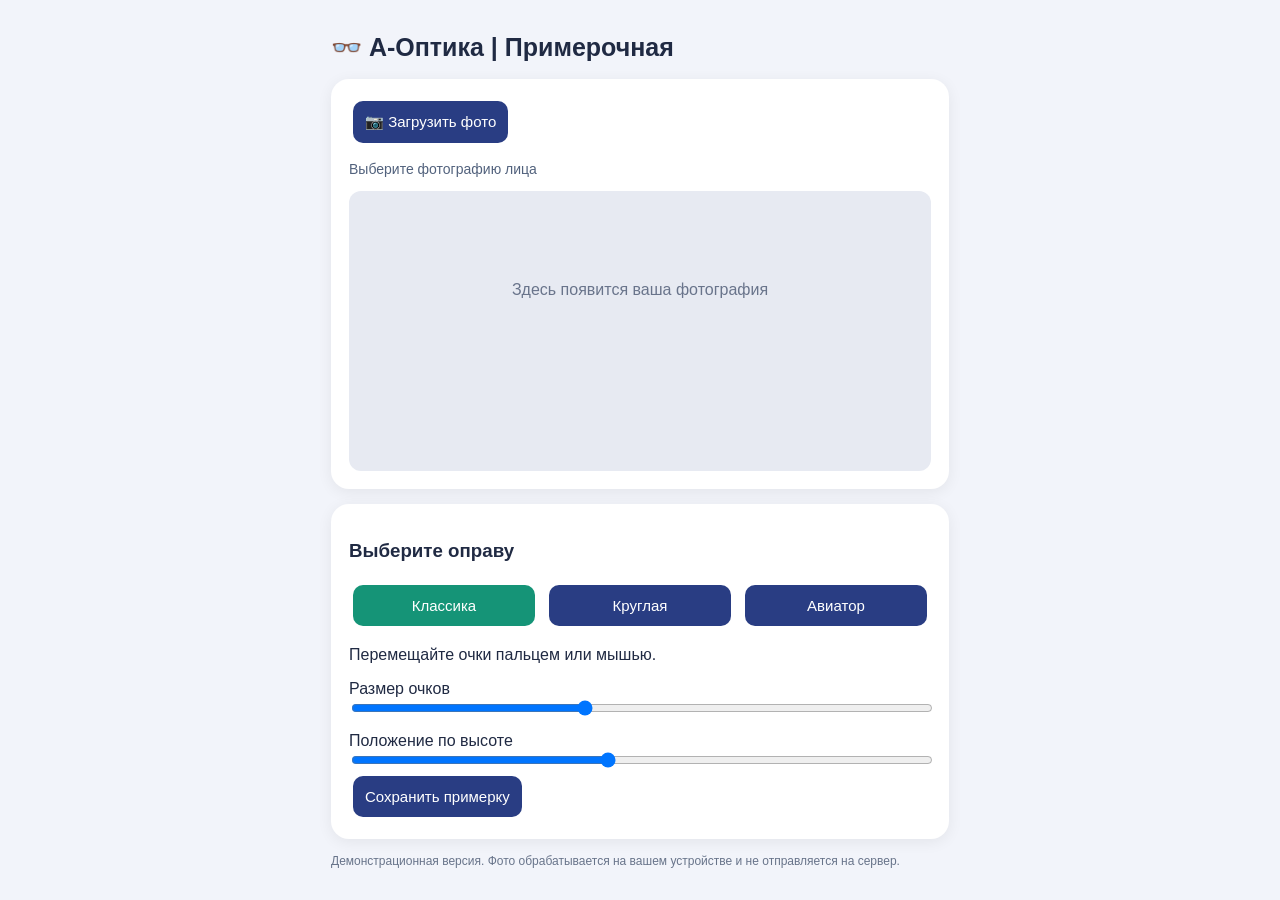
==== index.html @ fd748d64 "Refactor index.html for improved structure and style" ====
<!doctype html>
<html lang="ru">
<head>
<meta charset="UTF-8">
<meta name="viewport" content="width=device-width,initial-scale=1">
<title>А-Оптика — примерочная</title>
<style>
*{box-sizing:border-box}
body{margin:0;background:#f2f4fa;color:#202a43;font-family:Arial,sans-serif}
main{max-width:650px;margin:auto;padding:16px}
h1{font-size:25px}
.panel{background:white;border-radius:18px;padding:18px;margin:15px 0;box-shadow:0 3px 15px #0001}
button,.upload{display:inline-block;background:#293d83;color:white;border:0;border-radius:10px;padding:12px;margin:4px;cursor:pointer;font-size:15px}
input[type=file]{display:none}
#stage{position:relative;background:#e7eaf2;min-height:280px;border-radius:12px;overflow:hidden;touch-action:none}
#photo{display:none;width:100%;height:auto}
#glasses{position:absolute;left:50%;top:43%;width:48%;transform:translate(-50%,-50%);display:none;touch-action:none;cursor:move}
#glasses svg{width:100%;display:block}
#hint{padding:90px 15px;text-align:center;color:#69748b}
.frames{display:flex;flex-wrap:wrap;gap:6px}
.frames button{flex:1;min-width:90px}
.active{background:#159477}
.controls{display:grid;gap:12px}
input[type=range]{width:100%}
#status{color:#52627d;font-size:14px}
</style>
</head>
<body>
<main>
<h1>👓 А-Оптика | Примерочная</h1>
<div class="panel">
<label class="upload" for="upload">📷 Загрузить фото</label>
<input id="upload" type="file" accept="image/*">
<p id="status">Выберите фотографию лица</p>
<div id="stage">
<div id="hint">Здесь появится ваша фотография</div>
<img id="photo" alt="Ваше фото">
<div id="glasses"></div>
</div>
</div>
<div class="panel">
<h3>Выберите оправу</h3>
<div class="frames">
<button data-frame="0" class="active">Классика</button>
<button data-frame="1">Круглая</button>
<button data-frame="2">Авиатор</button>
</div>
<p>Перемещайте очки пальцем или мышью.</p>
<div class="controls">
<label>Размер очков
<input id="size" type="range" min="20" max="90" value="48">
</label>
<label>Положение по высоте
<input id="height" type="range" min="10" max="85" value="43">
</label>
</div>
<button id="save">Сохранить примерку</button>
</div>
<p style="font-size:12px;color:#68748a">
Демонстрационная версия. Фото обрабатывается на вашем устройстве и не отправляется на сервер.
</p>
</main>
<script>
const photo=document.getElementById('photo');
const glasses=document.getElementById('glasses');
const stage=document.getElementById('stage');
const status=document.getElementById('status');
const hint=document.getElementById('hint');
let current=0;
let imageURL=null;
let posX=50,posY=43;
const shapes=[
'<rect x="18" y="23" width="83" height="53" rx="13"/><rect x="139" y="23" width="83" height="53" rx="13"/>',
'<ellipse cx="60" cy="50" rx="42" ry="35"/><ellipse cx="180" cy="50" rx="42" ry="35"/>',
'<path d="M18 28 Q60 10 102 28 L95 65 Q60 108 25 65Z"/><path d="M138 28 Q180 10 222 28 L215 65 Q180 108 145 65Z"/>'
];
function svg(){
return '<svg viewBox="0 0 240 110" xmlns="http://www.w3.org/2000/svg"><g fill="none" stroke="#292b37" stroke-width="7" stroke-linejoin="round">'+shapes[current]+'<path d="M101 37 Q120 23 139 37 M18 35 L0 25 M222 35 L240 25"/></g></svg>';
}
function update(){
glasses.innerHTML=svg();
glasses.style.width=document.getElementById('size').value+'%';
glasses.style.left=posX+'%';
glasses.style.top=posY+'%';
}
document.getElementById('upload').addEventListener('change',e=>{
const file=e.target.files[0];
if(!file)return;
if(!file.type.startsWith('image/')){
status.textContent='Выберите файл изображения';
return;
}
const reader=new FileReader();
status.textContent='Загрузка фотографии...';
reader.onload=()=>{
const test=new Image();
test.onload=()=>{
if(imageURL)URL.revokeObjectURL(imageURL);
imageURL=URL.createObjectURL(file);
photo.onload=()=>{
photo.style.display='block';
hint.style.display='none';
glasses.style.display='block';
status.textContent='Фото загружено. Выберите оправу.';
update();
};
photo.onerror=()=>status.textContent='Не удалось показать фото';
photo.src=imageURL;
};
test.onerror=()=>status.textContent='Формат фото не поддерживается. Попробуйте JPG.';
test.src=reader.result;
};
reader.onerror=()=>status.textContent='Ошибка чтения файла';
reader.readAsDataURL(file);
});
document.querySelectorAll('[data-frame]').forEach(b=>{
b.onclick=()=>{
current=Number(b.dataset.frame);
document.querySelectorAll('[data-frame]').forEach(x=>x.classList.remove('active'));
b.classList.add('active');
update();
};
});
document.getElementById('size').oninput=update;
document.getElementById('height').oninput=e=>{
posY=Number(e.target.value);
update();
};
let dragging=false;
glasses.addEventListener('pointerdown',e=>{
dragging=true;
glasses.setPointerCapture(e.pointerId);
e.preventDefault();
});
glasses.addEventListener('pointermove',e=>{
if(!dragging)return;
const r=stage.getBoundingClientRect();
posX=Math.max(0,Math.min(100,(e.clientX-r.left)/r.width*100));
posY=Math.max(0,Math.min(100,(e.clientY-r.top)/r.height*100));
document.getElementById('height').value=posY;
update();
});
glasses.addEventListener('pointerup',()=>dragging=false);
glasses.addEventListener('pointercancel',()=>dragging=false);
document.getElementById('save').onclick=async()=>{
if(!photo.complete||!photo.naturalWidth){
alert('Сначала загрузите фото');return;
}
const canvas=document.createElement('canvas');
canvas.width=photo.naturalWidth;
canvas.height=photo.naturalHeight;
const ctx=canvas.getContext('2d');
ctx.drawImage(photo,0,0,canvas.width,canvas.height);
const s=new Image();
s.onload=()=>{
const r=stage.getBoundingClientRect();
const gr=glasses.getBoundingClientRect();
const kx=canvas.width/r.width,ky=canvas.height/r.height;
ctx.drawImage(s,(gr.left-r.left)*kx,(gr.top-r.top)*ky,gr.width*kx,gr.height*ky);
const a=document.createElement('a');
a.download='a-optika-primerka.png';
a.href=canvas.toDataURL('image/png');
a.click();
};
s.src='data:image/svg+xml;charset=utf-8,'+encodeURIComponent(svg());
};
update();
window.Telegram?.WebApp?.ready?.();
</script>
</body>
</html>
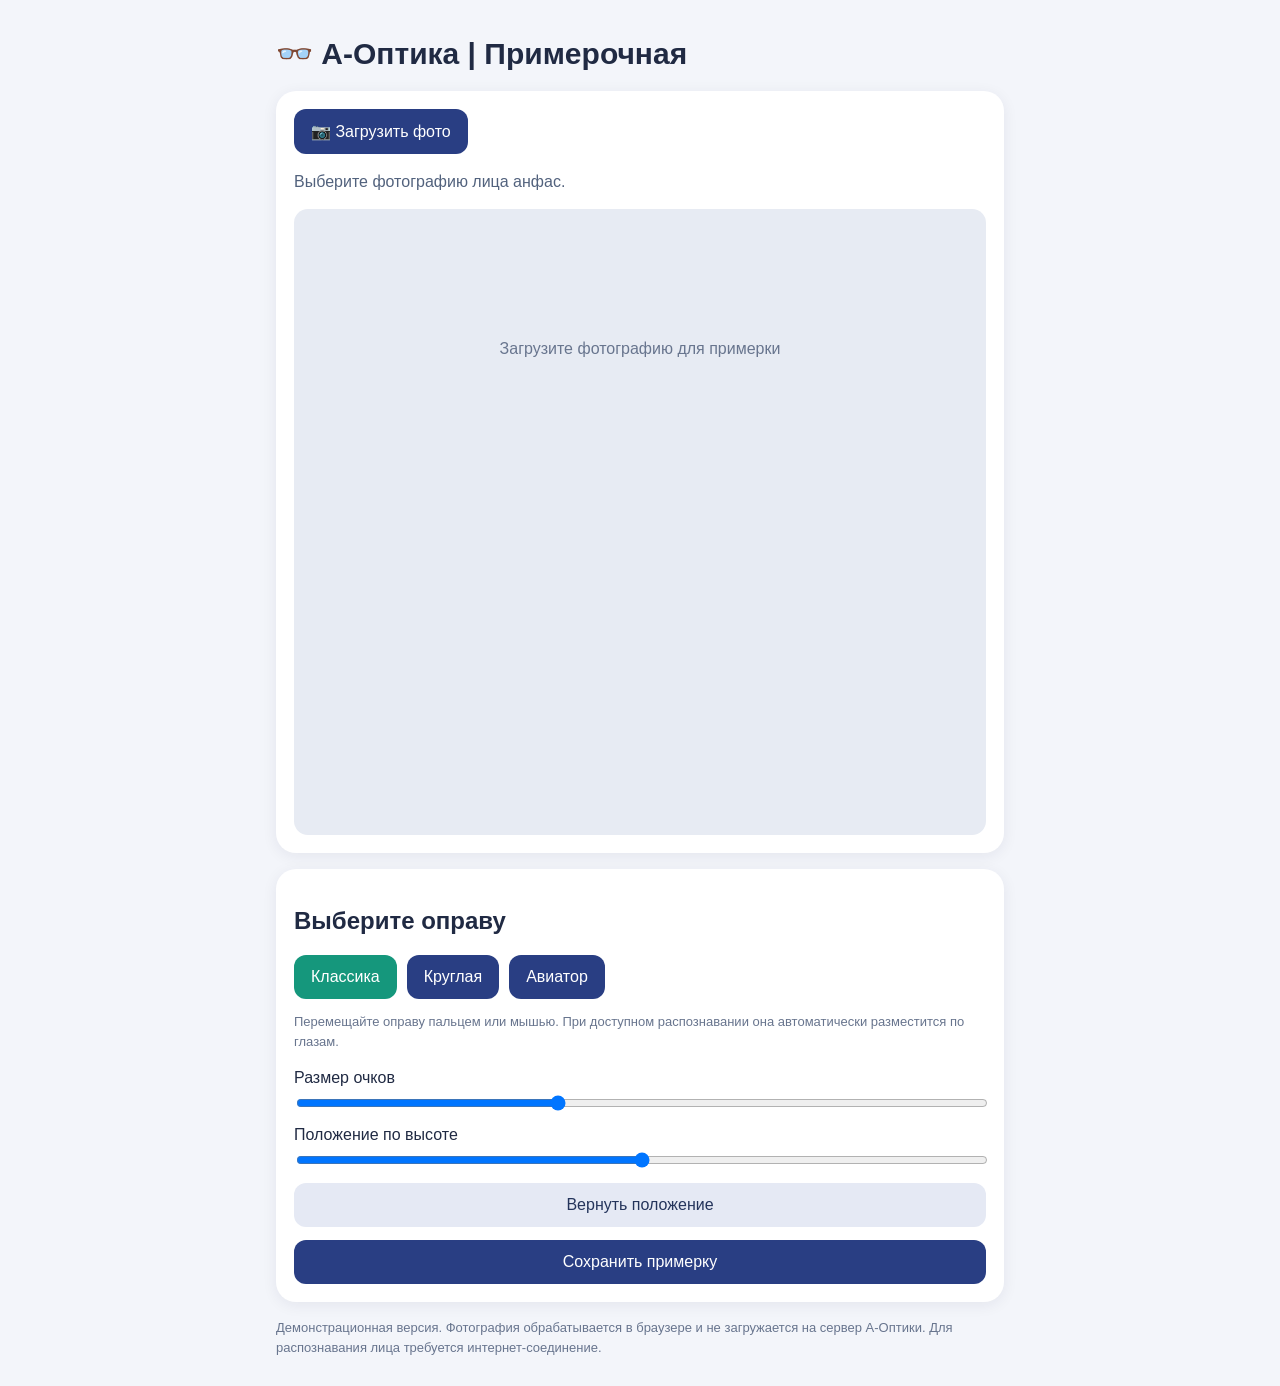
==== commit 4a6762c6: "Add files via upload" ====
--- a/index.html
+++ b/index.html
@@ -1,172 +1,20 @@
-
 <!doctype html>
-<html lang="ru">
-<head>
-<meta charset="UTF-8">
-<meta name="viewport" content="width=device-width,initial-scale=1">
-<title>А-Оптика — примерочная</title>
-<style>
-*{box-sizing:border-box}
-body{margin:0;background:#f2f4fa;color:#202a43;font-family:Arial,sans-serif}
-main{max-width:650px;margin:auto;padding:16px}
-h1{font-size:25px}
-.panel{background:white;border-radius:18px;padding:18px;margin:15px 0;box-shadow:0 3px 15px #0001}
-button,.upload{display:inline-block;background:#293d83;color:white;border:0;border-radius:10px;padding:12px;margin:4px;cursor:pointer;font-size:15px}
-input[type=file]{display:none}
-#stage{position:relative;background:#e7eaf2;min-height:280px;border-radius:12px;overflow:hidden;touch-action:none}
-#photo{display:none;width:100%;height:auto}
-#glasses{position:absolute;left:50%;top:43%;width:48%;transform:translate(-50%,-50%);display:none;touch-action:none;cursor:move}
-#glasses svg{width:100%;display:block}
-#hint{padding:90px 15px;text-align:center;color:#69748b}
-.frames{display:flex;flex-wrap:wrap;gap:6px}
-.frames button{flex:1;min-width:90px}
-.active{background:#159477}
-.controls{display:grid;gap:12px}
-input[type=range]{width:100%}
-#status{color:#52627d;font-size:14px}
-</style>
-</head>
-<body>
-<main>
-<h1>👓 А-Оптика | Примерочная</h1>
-<div class="panel">
-<label class="upload" for="upload">📷 Загрузить фото</label>
-<input id="upload" type="file" accept="image/*">
-<p id="status">Выберите фотографию лица</p>
-<div id="stage">
-<div id="hint">Здесь появится ваша фотография</div>
-<img id="photo" alt="Ваше фото">
-<div id="glasses"></div>
-</div>
-</div>
-<div class="panel">
-<h3>Выберите оправу</h3>
-<div class="frames">
-<button data-frame="0" class="active">Классика</button>
-<button data-frame="1">Круглая</button>
-<button data-frame="2">Авиатор</button>
-</div>
-<p>Перемещайте очки пальцем или мышью.</p>
-<div class="controls">
-<label>Размер очков
-<input id="size" type="range" min="20" max="90" value="48">
-</label>
-<label>Положение по высоте
-<input id="height" type="range" min="10" max="85" value="43">
-</label>
-</div>
-<button id="save">Сохранить примерку</button>
-</div>
-<p style="font-size:12px;color:#68748a">
-Демонстрационная версия. Фото обрабатывается на вашем устройстве и не отправляется на сервер.
-</p>
-</main>
-<script>
-const photo=document.getElementById('photo');
-const glasses=document.getElementById('glasses');
-const stage=document.getElementById('stage');
-const status=document.getElementById('status');
-const hint=document.getElementById('hint');
-let current=0;
-let imageURL=null;
-let posX=50,posY=43;
-const shapes=[
-'<rect x="18" y="23" width="83" height="53" rx="13"/><rect x="139" y="23" width="83" height="53" rx="13"/>',
-'<ellipse cx="60" cy="50" rx="42" ry="35"/><ellipse cx="180" cy="50" rx="42" ry="35"/>',
-'<path d="M18 28 Q60 10 102 28 L95 65 Q60 108 25 65Z"/><path d="M138 28 Q180 10 222 28 L215 65 Q180 108 145 65Z"/>'
-];
-function svg(){
-return '<svg viewBox="0 0 240 110" xmlns="http://www.w3.org/2000/svg"><g fill="none" stroke="#292b37" stroke-width="7" stroke-linejoin="round">'+shapes[current]+'<path d="M101 37 Q120 23 139 37 M18 35 L0 25 M222 35 L240 25"/></g></svg>';
-}
-function update(){
-glasses.innerHTML=svg();
-glasses.style.width=document.getElementById('size').value+'%';
-glasses.style.left=posX+'%';
-glasses.style.top=posY+'%';
-}
-document.getElementById('upload').addEventListener('change',e=>{
-const file=e.target.files[0];
-if(!file)return;
-if(!file.type.startsWith('image/')){
-status.textContent='Выберите файл изображения';
-return;
-}
-const reader=new FileReader();
-status.textContent='Загрузка фотографии...';
-reader.onload=()=>{
-const test=new Image();
-test.onload=()=>{
-if(imageURL)URL.revokeObjectURL(imageURL);
-imageURL=URL.createObjectURL(file);
-photo.onload=()=>{
-photo.style.display='block';
-hint.style.display='none';
-glasses.style.display='block';
-status.textContent='Фото загружено. Выберите оправу.';
-update();
-};
-photo.onerror=()=>status.textContent='Не удалось показать фото';
-photo.src=imageURL;
-};
-test.onerror=()=>status.textContent='Формат фото не поддерживается. Попробуйте JPG.';
-test.src=reader.result;
-};
-reader.onerror=()=>status.textContent='Ошибка чтения файла';
-reader.readAsDataURL(file);
-});
-document.querySelectorAll('[data-frame]').forEach(b=>{
-b.onclick=()=>{
-current=Number(b.dataset.frame);
-document.querySelectorAll('[data-frame]').forEach(x=>x.classList.remove('active'));
-b.classList.add('active');
-update();
-};
-});
-document.getElementById('size').oninput=update;
-document.getElementById('height').oninput=e=>{
-posY=Number(e.target.value);
-update();
-};
-let dragging=false;
-glasses.addEventListener('pointerdown',e=>{
-dragging=true;
-glasses.setPointerCapture(e.pointerId);
-e.preventDefault();
-});
-glasses.addEventListener('pointermove',e=>{
-if(!dragging)return;
-const r=stage.getBoundingClientRect();
-posX=Math.max(0,Math.min(100,(e.clientX-r.left)/r.width*100));
-posY=Math.max(0,Math.min(100,(e.clientY-r.top)/r.height*100));
-document.getElementById('height').value=posY;
-update();
-});
-glasses.addEventListener('pointerup',()=>dragging=false);
-glasses.addEventListener('pointercancel',()=>dragging=false);
-document.getElementById('save').onclick=async()=>{
-if(!photo.complete||!photo.naturalWidth){
-alert('Сначала загрузите фото');return;
-}
-const canvas=document.createElement('canvas');
-canvas.width=photo.naturalWidth;
-canvas.height=photo.naturalHeight;
-const ctx=canvas.getContext('2d');
-ctx.drawImage(photo,0,0,canvas.width,canvas.height);
-const s=new Image();
-s.onload=()=>{
-const r=stage.getBoundingClientRect();
-const gr=glasses.getBoundingClientRect();
-const kx=canvas.width/r.width,ky=canvas.height/r.height;
-ctx.drawImage(s,(gr.left-r.left)*kx,(gr.top-r.top)*ky,gr.width*kx,gr.height*ky);
-const a=document.createElement('a');
-a.download='a-optika-primerka.png';
-a.href=canvas.toDataURL('image/png');
-a.click();
-};
-s.src='data:image/svg+xml;charset=utf-8,'+encodeURIComponent(svg());
-};
-update();
-window.Telegram?.WebApp?.ready?.();
-</script>
-</body>
-</html>
+<html lang="ru"><head><meta charset="utf-8"><meta name="viewport" content="width=device-width,initial-scale=1"><title>А-Оптика — виртуальная примерочная</title>
+<style>*{box-sizing:border-box}body{margin:0;background:#f3f5fa;color:#202a43;font-family:Arial,sans-serif}main{max-width:760px;margin:auto;padding:16px}h1{font-size:clamp(22px,5vw,30px)}.panel{background:white;border-radius:20px;padding:18px;margin:16px 0;box-shadow:0 3px 15px #18234412}.btn,button{background:#293e83;border:0;border-radius:12px;padding:13px 17px;color:white;font:inherit;cursor:pointer}.btn{display:inline-block}input[type=file]{display:none}.stage{position:relative;background:#e7ebf3;border-radius:14px;overflow:hidden;margin-top:14px;touch-action:none}.stage canvas{display:block;width:100%;height:auto;touch-action:none}.placeholder{min-height:280px;display:grid;place-items:center;color:#68758e;text-align:center}.status{color:#52627d;line-height:1.45}.frames{display:flex;flex-wrap:wrap;gap:10px}.frames button.active{background:#15977c}.controls{display:grid;gap:13px;margin-top:18px}.controls label{display:grid;gap:6px}input[type=range]{width:100%}.secondary{background:#e5e9f4;color:#24345b}.small{font-size:13px;color:#68758e;line-height:1.5}</style></head>
+<body><main><h1>👓 А-Оптика | Примерочная</h1><section class="panel"><label class="btn" for="upload">📷 Загрузить фото</label><input type="file" id="upload" accept="image/*"><p id="status" class="status">Выберите фотографию лица анфас.</p><div id="stage" class="stage"><div id="placeholder" class="placeholder">Загрузите фотографию для примерки</div><canvas id="canvas" hidden></canvas></div></section><section class="panel"><h2>Выберите оправу</h2><div id="frames" class="frames"></div><p class="small">Перемещайте оправу пальцем или мышью. При доступном распознавании она автоматически разместится по глазам.</p><div class="controls"><label>Размер очков <input type="range" id="scale" min="55" max="175" value="100"></label><label>Положение по высоте <input type="range" id="vertical" min="-120" max="120" value="0"></label><button id="reset" class="secondary">Вернуть положение</button><button id="save">Сохранить примерку</button></div></section><p class="small">Демонстрационная версия. Фотография обрабатывается в браузере и не загружается на сервер А-Оптики. Для распознавания лица требуется интернет-соединение.</p></main>
+<script type="module">
+const $=id=>document.getElementById(id), canvas=$('canvas'),ctx=canvas.getContext('2d');
+const models=[{name:'Классика',type:'rect',color:'#252733'},{name:'Круглая',type:'round',color:'#29384d'},{name:'Авиатор',type:'aviator',color:'#8a7149'}];
+let img=null,choice=0,anchor={x:.5,y:.43,w:.40,angle:0},autoAnchor=null,drag=null,detectorPromise=null;
+$('frames').innerHTML=models.map((m,i)=>`<button data-id="${i}" class="${i===0?'active':''}">${m.name}</button>`).join('');
+$('frames').onclick=e=>{let b=e.target.closest('button[data-id]');if(!b)return;choice=Number(b.dataset.id);document.querySelectorAll('#frames button').forEach(el=>el.classList.toggle('active',el===b));draw()};
+function message(t){$('status').textContent=t}
+function drawFrame(){const m=models[choice],w=anchor.w*canvas.width*Number($('scale').value)/100,cx=anchor.x*canvas.width,cy=anchor.y*canvas.height+Number($('vertical').value)*canvas.height/1000;ctx.save();ctx.translate(cx,cy);ctx.rotate(anchor.angle);ctx.scale(w/240,w/240);ctx.strokeStyle=m.color;ctx.lineWidth=7;ctx.lineJoin='round';ctx.beginPath();if(m.type==='round'){ctx.ellipse(-58,0,40,31,0,0,Math.PI*2);ctx.ellipse(58,0,40,31,0,0,Math.PI*2)}else if(m.type==='rect'){ctx.roundRect(-103,-29,88,58,15);ctx.roundRect(15,-29,88,58,15)}else{for(const s of [-1,1]){ctx.moveTo(s*18,-20);ctx.quadraticCurveTo(s*60,-42,s*104,-20);ctx.lineTo(s*95,16);ctx.quadraticCurveTo(s*61,68,s*25,18);ctx.closePath()}}ctx.stroke();ctx.beginPath();ctx.moveTo(-17,-11);ctx.quadraticCurveTo(0,-23,17,-11);ctx.moveTo(-103,-17);ctx.lineTo(-120,-25);ctx.moveTo(103,-17);ctx.lineTo(120,-25);ctx.stroke();ctx.restore()}
+function draw(){if(!img)return;ctx.clearRect(0,0,canvas.width,canvas.height);ctx.drawImage(img,0,0,canvas.width,canvas.height);drawFrame()}
+function initialAnchor(){return{x:.5,y:.43,w:.40,angle:0}}
+async function getDetector(){if(!detectorPromise){detectorPromise=(async()=>{const {FaceLandmarker,FilesetResolver}=await import('https://cdn.jsdelivr.net/npm/@mediapipe/tasks-vision@0.10.22/+esm');const vision=await FilesetResolver.forVisionTasks('https://cdn.jsdelivr.net/npm/@mediapipe/tasks-vision@0.10.22/wasm');return FaceLandmarker.createFromOptions(vision,{baseOptions:{modelAssetPath:'https://storage.googleapis.com/mediapipe-models/face_landmarker/face_landmarker/float16/1/face_landmarker.task',delegate:'CPU'},runningMode:'IMAGE',numFaces:1})})().catch(e=>{detectorPromise=null;throw e})}return detectorPromise}
+function landmarksToAnchor(p){const left=p[33],right=p[263];if(!left||!right)return null;const dx=(right.x-left.x)*canvas.width,dy=(right.y-left.y)*canvas.height,dist=Math.hypot(dx,dy);return{x:(left.x+right.x)/2,y:(left.y+right.y)/2,w:Math.min(.95,dist*2.25/canvas.width),angle:Math.atan2(dy,dx)}}
+$('upload').onchange=async e=>{const file=e.target.files?.[0];if(!file)return;message('Загружаем фотографию…');let url=URL.createObjectURL(file);let next=new Image();try{await new Promise((resolve,reject)=>{next.onload=resolve;next.onerror=()=>reject(new Error('Не удалось прочитать изображение. Попробуйте JPG или PNG.'));next.src=url});img=next;const max=1800,ratio=Math.min(1,max/Math.max(next.naturalWidth,next.naturalHeight));canvas.width=Math.max(1,Math.round(next.naturalWidth*ratio));canvas.height=Math.max(1,Math.round(next.naturalHeight*ratio));canvas.hidden=false;$('placeholder').hidden=true;anchor=initialAnchor();autoAnchor=null;$('scale').value=100;$('vertical').value=0;draw();message('Фото загружено. Определяем положение глаз…');try{const detector=await getDetector();const result=detector.detect(canvas);const p=result.faceLandmarks?.[0];const a=p&&landmarksToAnchor(p);if(a){autoAnchor=a;anchor={...a};draw();message('Лицо распознано. Очки расположены по глазам; при необходимости поправьте их пальцем.')}else message('Фото загружено, но лицо не найдено. Переместите очки пальцем.')}catch(err){console.warn(err);message('Фото загружено. Автораспознавание недоступно — переместите очки пальцем.')}}catch(err){message(err.message)}finally{URL.revokeObjectURL(url);e.target.value=''}};
+canvas.addEventListener('pointerdown',e=>{if(!img)return;drag={x:e.clientX,y:e.clientY,ax:anchor.x,ay:anchor.y};canvas.setPointerCapture(e.pointerId)});canvas.addEventListener('pointermove',e=>{if(!drag)return;const rect=canvas.getBoundingClientRect();anchor.x=drag.ax+(e.clientX-drag.x)/rect.width;anchor.y=drag.ay+(e.clientY-drag.y)/rect.height;draw()});for(const ev of ['pointerup','pointercancel','lostpointercapture'])canvas.addEventListener(ev,()=>drag=null);
+$('scale').oninput=draw;$('vertical').oninput=draw;$('reset').onclick=()=>{if(!img)return;anchor={...(autoAnchor||initialAnchor())};$('scale').value=100;$('vertical').value=0;draw()};$('save').onclick=()=>{if(!img)return message('Сначала загрузите фото.');try{const a=document.createElement('a');a.download='a-optika-primerka.png';a.href=canvas.toDataURL('image/png');document.body.append(a);a.click();a.remove()}catch(e){message('Не удалось сохранить изображение: '+e.message)}};
+</script></body></html>
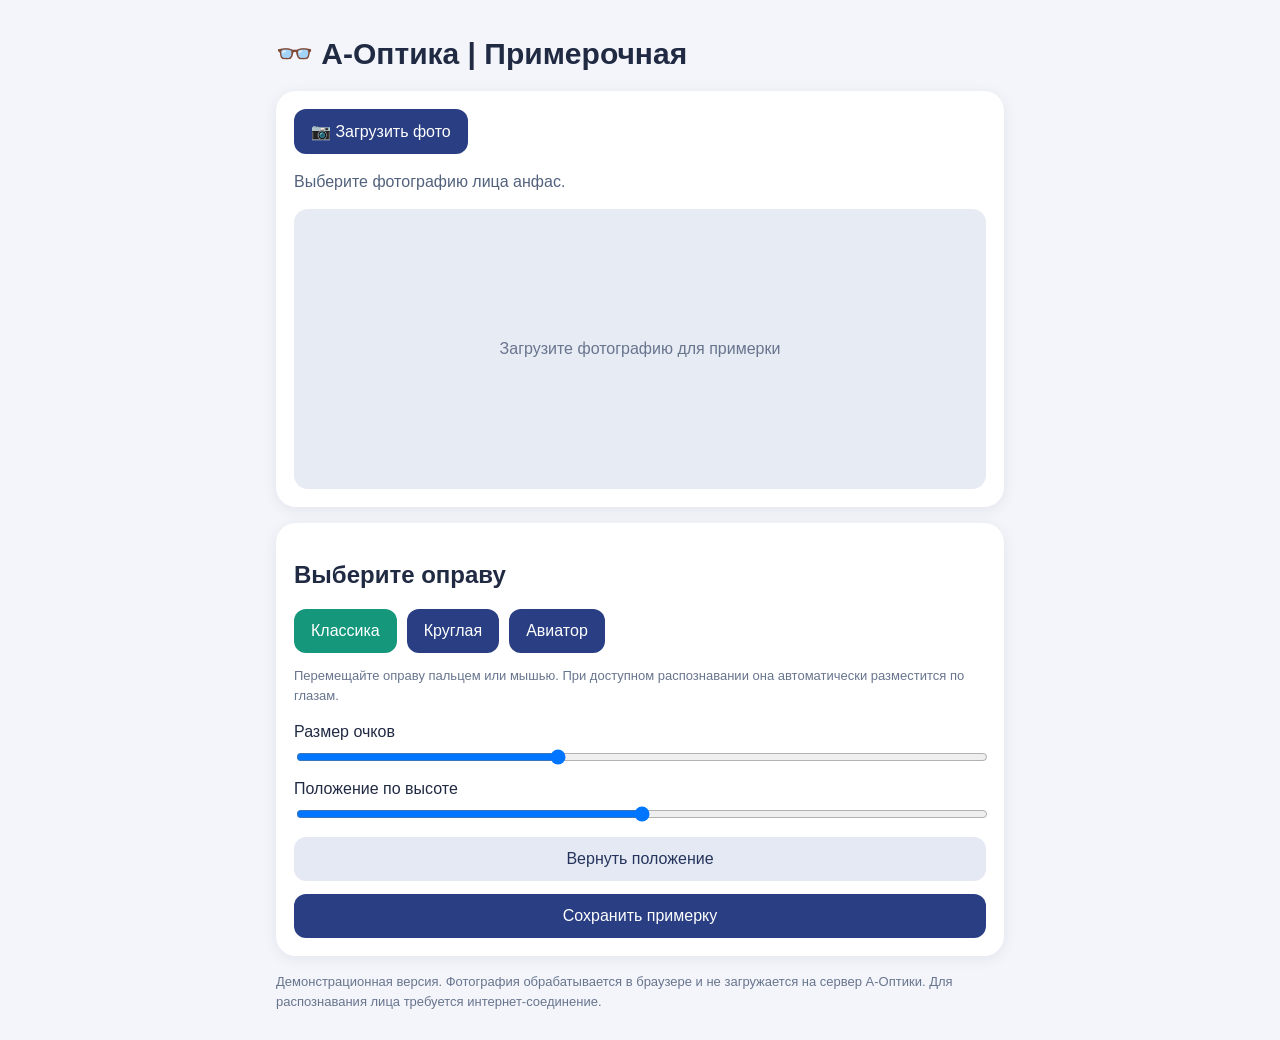
==== commit 793fa1d1: "Add files via upload" ====
--- a/index.html
+++ b/index.html
@@ -1,6 +1,6 @@
 <!doctype html>
 <html lang="ru"><head><meta charset="utf-8"><meta name="viewport" content="width=device-width,initial-scale=1"><title>А-Оптика — виртуальная примерочная</title>
-<style>*{box-sizing:border-box}body{margin:0;background:#f3f5fa;color:#202a43;font-family:Arial,sans-serif}main{max-width:760px;margin:auto;padding:16px}h1{font-size:clamp(22px,5vw,30px)}.panel{background:white;border-radius:20px;padding:18px;margin:16px 0;box-shadow:0 3px 15px #18234412}.btn,button{background:#293e83;border:0;border-radius:12px;padding:13px 17px;color:white;font:inherit;cursor:pointer}.btn{display:inline-block}input[type=file]{display:none}.stage{position:relative;background:#e7ebf3;border-radius:14px;overflow:hidden;margin-top:14px;touch-action:none}.stage canvas{display:block;width:100%;height:auto;touch-action:none}.placeholder{min-height:280px;display:grid;place-items:center;color:#68758e;text-align:center}.status{color:#52627d;line-height:1.45}.frames{display:flex;flex-wrap:wrap;gap:10px}.frames button.active{background:#15977c}.controls{display:grid;gap:13px;margin-top:18px}.controls label{display:grid;gap:6px}input[type=range]{width:100%}.secondary{background:#e5e9f4;color:#24345b}.small{font-size:13px;color:#68758e;line-height:1.5}</style></head>
+<style>*{box-sizing:border-box}body{margin:0;background:#f3f5fa;color:#202a43;font-family:Arial,sans-serif}main{max-width:760px;margin:auto;padding:16px}h1{font-size:clamp(22px,5vw,30px)}.panel{background:white;border-radius:20px;padding:18px;margin:16px 0;box-shadow:0 3px 15px #18234412}.btn,button{background:#293e83;border:0;border-radius:12px;padding:13px 17px;color:white;font:inherit;cursor:pointer}.btn{display:inline-block}input[type=file]{display:none}.stage{position:relative;background:#e7ebf3;border-radius:14px;overflow:hidden;margin-top:14px;touch-action:none}.stage canvas{display:block;width:100%;height:auto;touch-action:none}[hidden]{display:none!important}.placeholder{min-height:280px;display:grid;place-items:center;color:#68758e;text-align:center}.status{color:#52627d;line-height:1.45}.frames{display:flex;flex-wrap:wrap;gap:10px}.frames button.active{background:#15977c}.controls{display:grid;gap:13px;margin-top:18px}.controls label{display:grid;gap:6px}input[type=range]{width:100%}.secondary{background:#e5e9f4;color:#24345b}.small{font-size:13px;color:#68758e;line-height:1.5}</style></head>
 <body><main><h1>👓 А-Оптика | Примерочная</h1><section class="panel"><label class="btn" for="upload">📷 Загрузить фото</label><input type="file" id="upload" accept="image/*"><p id="status" class="status">Выберите фотографию лица анфас.</p><div id="stage" class="stage"><div id="placeholder" class="placeholder">Загрузите фотографию для примерки</div><canvas id="canvas" hidden></canvas></div></section><section class="panel"><h2>Выберите оправу</h2><div id="frames" class="frames"></div><p class="small">Перемещайте оправу пальцем или мышью. При доступном распознавании она автоматически разместится по глазам.</p><div class="controls"><label>Размер очков <input type="range" id="scale" min="55" max="175" value="100"></label><label>Положение по высоте <input type="range" id="vertical" min="-120" max="120" value="0"></label><button id="reset" class="secondary">Вернуть положение</button><button id="save">Сохранить примерку</button></div></section><p class="small">Демонстрационная версия. Фотография обрабатывается в браузере и не загружается на сервер А-Оптики. Для распознавания лица требуется интернет-соединение.</p></main>
 <script type="module">
 const $=id=>document.getElementById(id), canvas=$('canvas'),ctx=canvas.getContext('2d');
@@ -12,9 +12,9 @@
 function drawFrame(){const m=models[choice],w=anchor.w*canvas.width*Number($('scale').value)/100,cx=anchor.x*canvas.width,cy=anchor.y*canvas.height+Number($('vertical').value)*canvas.height/1000;ctx.save();ctx.translate(cx,cy);ctx.rotate(anchor.angle);ctx.scale(w/240,w/240);ctx.strokeStyle=m.color;ctx.lineWidth=7;ctx.lineJoin='round';ctx.beginPath();if(m.type==='round'){ctx.ellipse(-58,0,40,31,0,0,Math.PI*2);ctx.ellipse(58,0,40,31,0,0,Math.PI*2)}else if(m.type==='rect'){ctx.roundRect(-103,-29,88,58,15);ctx.roundRect(15,-29,88,58,15)}else{for(const s of [-1,1]){ctx.moveTo(s*18,-20);ctx.quadraticCurveTo(s*60,-42,s*104,-20);ctx.lineTo(s*95,16);ctx.quadraticCurveTo(s*61,68,s*25,18);ctx.closePath()}}ctx.stroke();ctx.beginPath();ctx.moveTo(-17,-11);ctx.quadraticCurveTo(0,-23,17,-11);ctx.moveTo(-103,-17);ctx.lineTo(-120,-25);ctx.moveTo(103,-17);ctx.lineTo(120,-25);ctx.stroke();ctx.restore()}
 function draw(){if(!img)return;ctx.clearRect(0,0,canvas.width,canvas.height);ctx.drawImage(img,0,0,canvas.width,canvas.height);drawFrame()}
 function initialAnchor(){return{x:.5,y:.43,w:.40,angle:0}}
-async function getDetector(){if(!detectorPromise){detectorPromise=(async()=>{const {FaceLandmarker,FilesetResolver}=await import('https://cdn.jsdelivr.net/npm/@mediapipe/tasks-vision@0.10.22/+esm');const vision=await FilesetResolver.forVisionTasks('https://cdn.jsdelivr.net/npm/@mediapipe/tasks-vision@0.10.22/wasm');return FaceLandmarker.createFromOptions(vision,{baseOptions:{modelAssetPath:'https://storage.googleapis.com/mediapipe-models/face_landmarker/face_landmarker/float16/1/face_landmarker.task',delegate:'CPU'},runningMode:'IMAGE',numFaces:1})})().catch(e=>{detectorPromise=null;throw e})}return detectorPromise}
+async function getDetector(){if(!detectorPromise){detectorPromise=(async()=>{let FaceLandmarker,FilesetResolver;try{({FaceLandmarker,FilesetResolver}=await import('https://cdn.jsdelivr.net/npm/@mediapipe/tasks-vision@0.10.22/+esm'))}catch(first){({FaceLandmarker,FilesetResolver}=await import('https://esm.sh/@mediapipe/tasks-vision@0.10.22'))}const vision=await FilesetResolver.forVisionTasks('https://cdn.jsdelivr.net/npm/@mediapipe/tasks-vision@0.10.22/wasm');return FaceLandmarker.createFromOptions(vision,{baseOptions:{modelAssetPath:'https://storage.googleapis.com/mediapipe-models/face_landmarker/face_landmarker/float16/1/face_landmarker.task',delegate:'CPU'},runningMode:'IMAGE',numFaces:1})})().catch(e=>{detectorPromise=null;throw e})}return detectorPromise}
 function landmarksToAnchor(p){const left=p[33],right=p[263];if(!left||!right)return null;const dx=(right.x-left.x)*canvas.width,dy=(right.y-left.y)*canvas.height,dist=Math.hypot(dx,dy);return{x:(left.x+right.x)/2,y:(left.y+right.y)/2,w:Math.min(.95,dist*2.25/canvas.width),angle:Math.atan2(dy,dx)}}
-$('upload').onchange=async e=>{const file=e.target.files?.[0];if(!file)return;message('Загружаем фотографию…');let url=URL.createObjectURL(file);let next=new Image();try{await new Promise((resolve,reject)=>{next.onload=resolve;next.onerror=()=>reject(new Error('Не удалось прочитать изображение. Попробуйте JPG или PNG.'));next.src=url});img=next;const max=1800,ratio=Math.min(1,max/Math.max(next.naturalWidth,next.naturalHeight));canvas.width=Math.max(1,Math.round(next.naturalWidth*ratio));canvas.height=Math.max(1,Math.round(next.naturalHeight*ratio));canvas.hidden=false;$('placeholder').hidden=true;anchor=initialAnchor();autoAnchor=null;$('scale').value=100;$('vertical').value=0;draw();message('Фото загружено. Определяем положение глаз…');try{const detector=await getDetector();const result=detector.detect(canvas);const p=result.faceLandmarks?.[0];const a=p&&landmarksToAnchor(p);if(a){autoAnchor=a;anchor={...a};draw();message('Лицо распознано. Очки расположены по глазам; при необходимости поправьте их пальцем.')}else message('Фото загружено, но лицо не найдено. Переместите очки пальцем.')}catch(err){console.warn(err);message('Фото загружено. Автораспознавание недоступно — переместите очки пальцем.')}}catch(err){message(err.message)}finally{URL.revokeObjectURL(url);e.target.value=''}};
+$('upload').onchange=async e=>{const file=e.target.files?.[0];if(!file)return;message('Загружаем фотографию…');let url=URL.createObjectURL(file);let next=new Image();try{await new Promise((resolve,reject)=>{next.onload=resolve;next.onerror=()=>reject(new Error('Не удалось прочитать изображение. Попробуйте JPG или PNG.'));next.src=url});img=next;const max=1800,ratio=Math.min(1,max/Math.max(next.naturalWidth,next.naturalHeight));canvas.width=Math.max(1,Math.round(next.naturalWidth*ratio));canvas.height=Math.max(1,Math.round(next.naturalHeight*ratio));canvas.hidden=false;$('placeholder').hidden=true;anchor=initialAnchor();autoAnchor=null;$('scale').value=100;$('vertical').value=0;draw();message('Фото загружено. Определяем положение глаз…');try{const detector=await getDetector();const result=detector.detect(next);const p=result.faceLandmarks?.[0];const a=p&&landmarksToAnchor(p);if(a){autoAnchor=a;anchor={...a};draw();message('Лицо распознано. Очки расположены по глазам; при необходимости поправьте их пальцем.')}else message('Фото загружено, но лицо не найдено. Переместите очки пальцем.')}catch(err){console.warn(err);message('Фото загружено. Распознавание недоступно ('+(err?.message||'ошибка загрузки модели')+'). Переместите очки пальцем.')}}catch(err){message(err.message)}finally{URL.revokeObjectURL(url);e.target.value=''}};
 canvas.addEventListener('pointerdown',e=>{if(!img)return;drag={x:e.clientX,y:e.clientY,ax:anchor.x,ay:anchor.y};canvas.setPointerCapture(e.pointerId)});canvas.addEventListener('pointermove',e=>{if(!drag)return;const rect=canvas.getBoundingClientRect();anchor.x=drag.ax+(e.clientX-drag.x)/rect.width;anchor.y=drag.ay+(e.clientY-drag.y)/rect.height;draw()});for(const ev of ['pointerup','pointercancel','lostpointercapture'])canvas.addEventListener(ev,()=>drag=null);
 $('scale').oninput=draw;$('vertical').oninput=draw;$('reset').onclick=()=>{if(!img)return;anchor={...(autoAnchor||initialAnchor())};$('scale').value=100;$('vertical').value=0;draw()};$('save').onclick=()=>{if(!img)return message('Сначала загрузите фото.');try{const a=document.createElement('a');a.download='a-optika-primerka.png';a.href=canvas.toDataURL('image/png');document.body.append(a);a.click();a.remove()}catch(e){message('Не удалось сохранить изображение: '+e.message)}};
 </script></body></html>
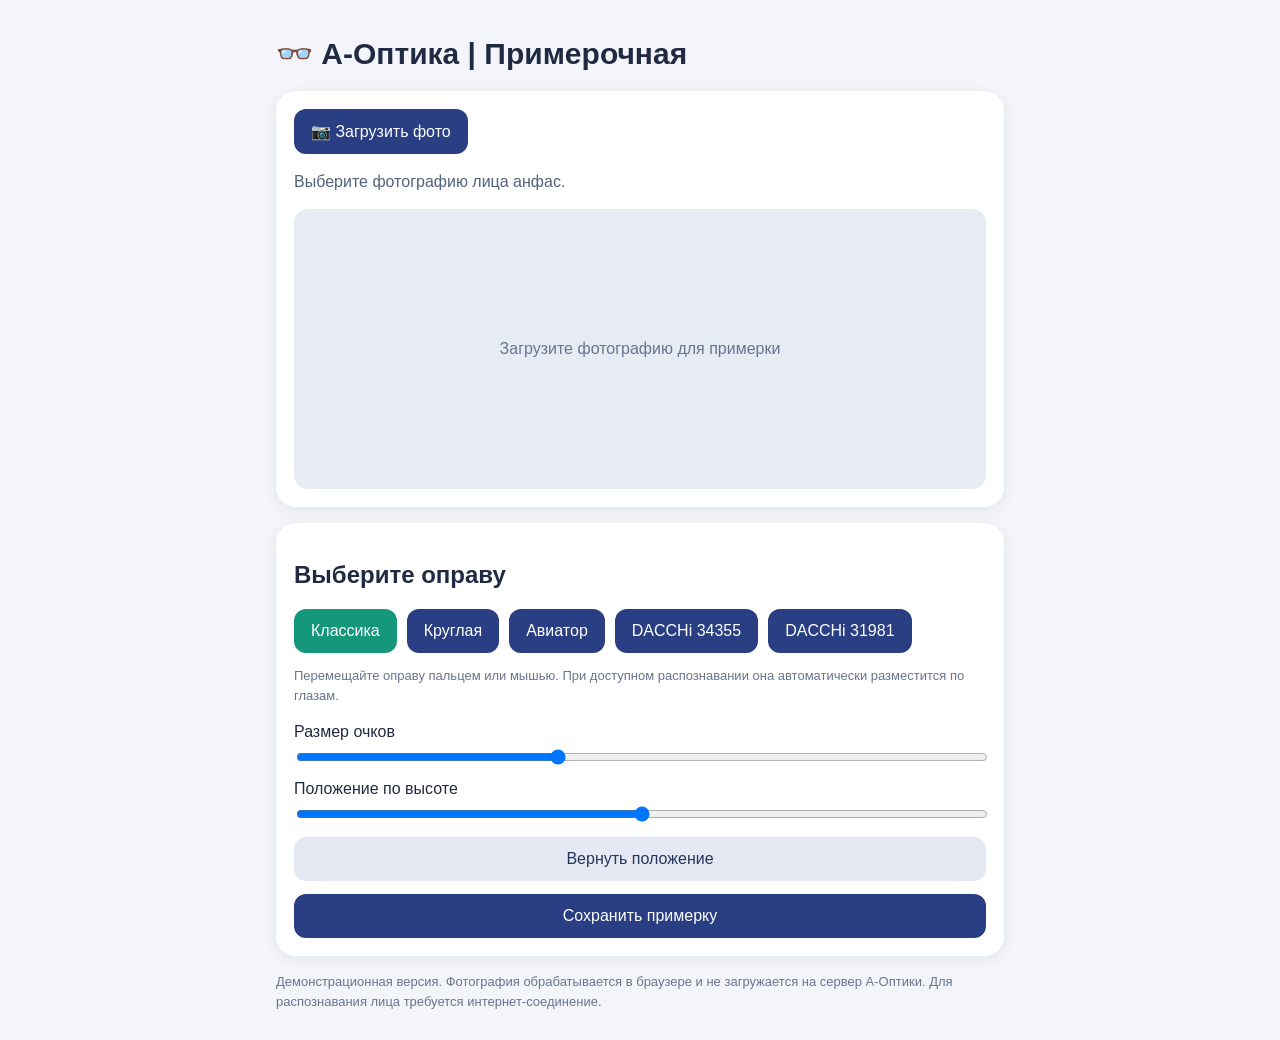
==== commit c719d655: "Add new frame models for selection" ====
--- a/index.html
+++ b/index.html
@@ -4,7 +4,15 @@
 <body><main><h1>👓 А-Оптика | Примерочная</h1><section class="panel"><label class="btn" for="upload">📷 Загрузить фото</label><input type="file" id="upload" accept="image/*"><p id="status" class="status">Выберите фотографию лица анфас.</p><div id="stage" class="stage"><div id="placeholder" class="placeholder">Загрузите фотографию для примерки</div><canvas id="canvas" hidden></canvas></div></section><section class="panel"><h2>Выберите оправу</h2><div id="frames" class="frames"></div><p class="small">Перемещайте оправу пальцем или мышью. При доступном распознавании она автоматически разместится по глазам.</p><div class="controls"><label>Размер очков <input type="range" id="scale" min="55" max="175" value="100"></label><label>Положение по высоте <input type="range" id="vertical" min="-120" max="120" value="0"></label><button id="reset" class="secondary">Вернуть положение</button><button id="save">Сохранить примерку</button></div></section><p class="small">Демонстрационная версия. Фотография обрабатывается в браузере и не загружается на сервер А-Оптики. Для распознавания лица требуется интернет-соединение.</p></main>
 <script type="module">
 const $=id=>document.getElementById(id), canvas=$('canvas'),ctx=canvas.getContext('2d');
-const models=[{name:'Классика',type:'rect',color:'#252733'},{name:'Круглая',type:'round',color:'#29384d'},{name:'Авиатор',type:'aviator',color:'#8a7149'}];
+
+const models=[
+{name:'Классика',type:'rect',color:'#252733'},
+{name:'Круглая',type:'round',color:'#29384d'},
+{name:'Авиатор',type:'aviator',color:'#8a7149'},
+{name:'DACCHi 34355',type:'image',src:'dacchi-34355.png'},
+{name:'DACCHi 31981',type:'image',src:'dacchi-31981.png'}
+];
+
 let img=null,choice=0,anchor={x:.5,y:.43,w:.40,angle:0},autoAnchor=null,drag=null,detectorPromise=null;
 $('frames').innerHTML=models.map((m,i)=>`<button data-id="${i}" class="${i===0?'active':''}">${m.name}</button>`).join('');
 $('frames').onclick=e=>{let b=e.target.closest('button[data-id]');if(!b)return;choice=Number(b.dataset.id);document.querySelectorAll('#frames button').forEach(el=>el.classList.toggle('active',el===b));draw()};
@@ -12,7 +20,7 @@
 function drawFrame(){const m=models[choice],w=anchor.w*canvas.width*Number($('scale').value)/100,cx=anchor.x*canvas.width,cy=anchor.y*canvas.height+Number($('vertical').value)*canvas.height/1000;ctx.save();ctx.translate(cx,cy);ctx.rotate(anchor.angle);ctx.scale(w/240,w/240);ctx.strokeStyle=m.color;ctx.lineWidth=7;ctx.lineJoin='round';ctx.beginPath();if(m.type==='round'){ctx.ellipse(-58,0,40,31,0,0,Math.PI*2);ctx.ellipse(58,0,40,31,0,0,Math.PI*2)}else if(m.type==='rect'){ctx.roundRect(-103,-29,88,58,15);ctx.roundRect(15,-29,88,58,15)}else{for(const s of [-1,1]){ctx.moveTo(s*18,-20);ctx.quadraticCurveTo(s*60,-42,s*104,-20);ctx.lineTo(s*95,16);ctx.quadraticCurveTo(s*61,68,s*25,18);ctx.closePath()}}ctx.stroke();ctx.beginPath();ctx.moveTo(-17,-11);ctx.quadraticCurveTo(0,-23,17,-11);ctx.moveTo(-103,-17);ctx.lineTo(-120,-25);ctx.moveTo(103,-17);ctx.lineTo(120,-25);ctx.stroke();ctx.restore()}
 function draw(){if(!img)return;ctx.clearRect(0,0,canvas.width,canvas.height);ctx.drawImage(img,0,0,canvas.width,canvas.height);drawFrame()}
 function initialAnchor(){return{x:.5,y:.43,w:.40,angle:0}}
-async function getDetector(){if(!detectorPromise){detectorPromise=(async()=>{let FaceLandmarker,FilesetResolver;try{({FaceLandmarker,FilesetResolver}=await import('https://cdn.jsdelivr.net/npm/@mediapipe/tasks-vision@0.10.22/+esm'))}catch(first){({FaceLandmarker,FilesetResolver}=await import('https://esm.sh/@mediapipe/tasks-vision@0.10.22'))}const vision=await FilesetResolver.forVisionTasks('https://cdn.jsdelivr.net/npm/@mediapipe/tasks-vision@0.10.22/wasm');return FaceLandmarker.createFromOptions(vision,{baseOptions:{modelAssetPath:'https://storage.googleapis.com/mediapipe-models/face_landmarker/face_landmarker/float16/1/face_landmarker.task',delegate:'CPU'},runningMode:'IMAGE',numFaces:1})})().catch(e=>{detectorPromise=null;throw e})}return detectorPromise}
+async function getDetector(){if(!detectorPromise){detectorPromise=(async()=>{const {FaceLandmarker,FilesetResolver}=await import('./vision_bundle.mjs');const vision=await FilesetResolver.forVisionTasks(new URL('./',window.location.href).href);return FaceLandmarker.createFromOptions(vision,{baseOptions:{modelAssetPath:new URL('./face_landmarker.task',window.location.href).href,delegate:'CPU'},runningMode:'IMAGE',numFaces:1})})().catch(e=>{detectorPromise=null;throw e})}return detectorPromise}
 function landmarksToAnchor(p){const left=p[33],right=p[263];if(!left||!right)return null;const dx=(right.x-left.x)*canvas.width,dy=(right.y-left.y)*canvas.height,dist=Math.hypot(dx,dy);return{x:(left.x+right.x)/2,y:(left.y+right.y)/2,w:Math.min(.95,dist*2.25/canvas.width),angle:Math.atan2(dy,dx)}}
 $('upload').onchange=async e=>{const file=e.target.files?.[0];if(!file)return;message('Загружаем фотографию…');let url=URL.createObjectURL(file);let next=new Image();try{await new Promise((resolve,reject)=>{next.onload=resolve;next.onerror=()=>reject(new Error('Не удалось прочитать изображение. Попробуйте JPG или PNG.'));next.src=url});img=next;const max=1800,ratio=Math.min(1,max/Math.max(next.naturalWidth,next.naturalHeight));canvas.width=Math.max(1,Math.round(next.naturalWidth*ratio));canvas.height=Math.max(1,Math.round(next.naturalHeight*ratio));canvas.hidden=false;$('placeholder').hidden=true;anchor=initialAnchor();autoAnchor=null;$('scale').value=100;$('vertical').value=0;draw();message('Фото загружено. Определяем положение глаз…');try{const detector=await getDetector();const result=detector.detect(next);const p=result.faceLandmarks?.[0];const a=p&&landmarksToAnchor(p);if(a){autoAnchor=a;anchor={...a};draw();message('Лицо распознано. Очки расположены по глазам; при необходимости поправьте их пальцем.')}else message('Фото загружено, но лицо не найдено. Переместите очки пальцем.')}catch(err){console.warn(err);message('Фото загружено. Распознавание недоступно ('+(err?.message||'ошибка загрузки модели')+'). Переместите очки пальцем.')}}catch(err){message(err.message)}finally{URL.revokeObjectURL(url);e.target.value=''}};
 canvas.addEventListener('pointerdown',e=>{if(!img)return;drag={x:e.clientX,y:e.clientY,ax:anchor.x,ay:anchor.y};canvas.setPointerCapture(e.pointerId)});canvas.addEventListener('pointermove',e=>{if(!drag)return;const rect=canvas.getBoundingClientRect();anchor.x=drag.ax+(e.clientX-drag.x)/rect.width;anchor.y=drag.ay+(e.clientY-drag.y)/rect.height;draw()});for(const ev of ['pointerup','pointercancel','lostpointercapture'])canvas.addEventListener(ev,()=>drag=null);
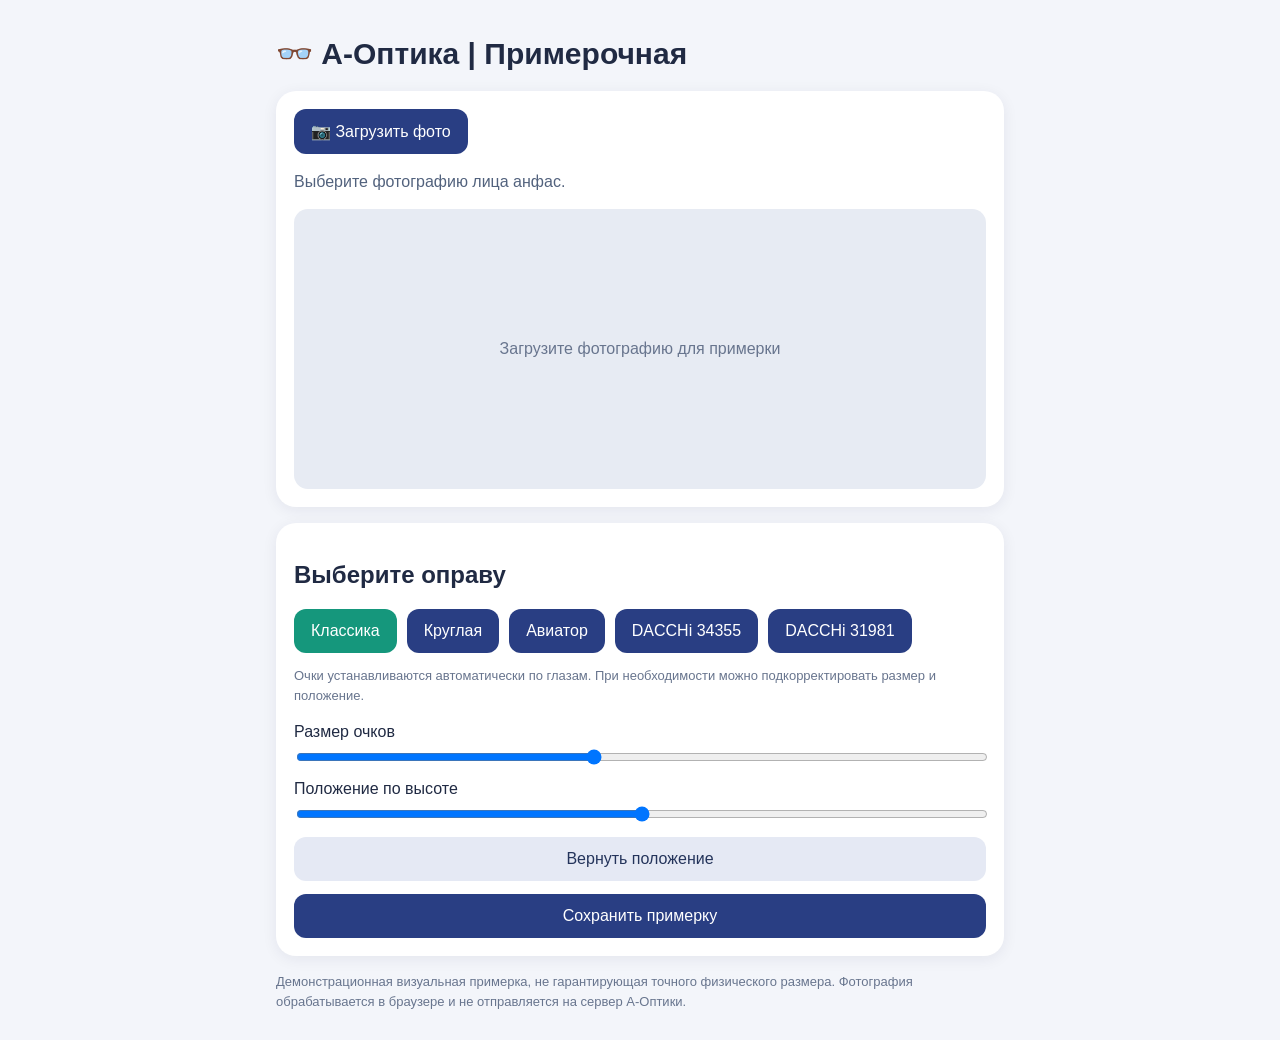
==== commit f0427746: "Enhance photo upload and frame selection features Updated the photo upload feature and improved acce" ====
--- a/index.html
+++ b/index.html
@@ -1,28 +1,34 @@
 <!doctype html>
 <html lang="ru"><head><meta charset="utf-8"><meta name="viewport" content="width=device-width,initial-scale=1"><title>А-Оптика — виртуальная примерочная</title>
 <style>*{box-sizing:border-box}body{margin:0;background:#f3f5fa;color:#202a43;font-family:Arial,sans-serif}main{max-width:760px;margin:auto;padding:16px}h1{font-size:clamp(22px,5vw,30px)}.panel{background:white;border-radius:20px;padding:18px;margin:16px 0;box-shadow:0 3px 15px #18234412}.btn,button{background:#293e83;border:0;border-radius:12px;padding:13px 17px;color:white;font:inherit;cursor:pointer}.btn{display:inline-block}input[type=file]{display:none}.stage{position:relative;background:#e7ebf3;border-radius:14px;overflow:hidden;margin-top:14px;touch-action:none}.stage canvas{display:block;width:100%;height:auto;touch-action:none}[hidden]{display:none!important}.placeholder{min-height:280px;display:grid;place-items:center;color:#68758e;text-align:center}.status{color:#52627d;line-height:1.45}.frames{display:flex;flex-wrap:wrap;gap:10px}.frames button.active{background:#15977c}.controls{display:grid;gap:13px;margin-top:18px}.controls label{display:grid;gap:6px}input[type=range]{width:100%}.secondary{background:#e5e9f4;color:#24345b}.small{font-size:13px;color:#68758e;line-height:1.5}</style></head>
-<body><main><h1>👓 А-Оптика | Примерочная</h1><section class="panel"><label class="btn" for="upload">📷 Загрузить фото</label><input type="file" id="upload" accept="image/*"><p id="status" class="status">Выберите фотографию лица анфас.</p><div id="stage" class="stage"><div id="placeholder" class="placeholder">Загрузите фотографию для примерки</div><canvas id="canvas" hidden></canvas></div></section><section class="panel"><h2>Выберите оправу</h2><div id="frames" class="frames"></div><p class="small">Перемещайте оправу пальцем или мышью. При доступном распознавании она автоматически разместится по глазам.</p><div class="controls"><label>Размер очков <input type="range" id="scale" min="55" max="175" value="100"></label><label>Положение по высоте <input type="range" id="vertical" min="-120" max="120" value="0"></label><button id="reset" class="secondary">Вернуть положение</button><button id="save">Сохранить примерку</button></div></section><p class="small">Демонстрационная версия. Фотография обрабатывается в браузере и не загружается на сервер А-Оптики. Для распознавания лица требуется интернет-соединение.</p></main>
+<body><main><h1>👓 А-Оптика | Примерочная</h1><section class="panel"><label class="btn" for="upload">📷 Загрузить фото</label><input type="file" id="upload" accept="image/*"><p id="status" class="status" aria-live="polite">Выберите фотографию лица анфас.</p><div id="stage" class="stage"><div id="placeholder" class="placeholder">Загрузите фотографию для примерки</div><canvas id="canvas" hidden></canvas></div></section><section class="panel"><h2>Выберите оправу</h2><div id="frames" class="frames"></div><p class="small">Очки устанавливаются автоматически по глазам. При необходимости можно подкорректировать размер и положение.</p><div class="controls"><label>Размер очков <input type="range" id="scale" min="70" max="140" value="100"></label><label>Положение по высоте <input type="range" id="vertical" min="-120" max="120" value="0"></label><button id="reset" class="secondary">Вернуть положение</button><button id="save">Сохранить примерку</button></div></section><p class="small">Демонстрационная визуальная примерка, не гарантирующая точного физического размера. Фотография обрабатывается в браузере и не отправляется на сервер А-Оптики.</p></main>
 <script type="module">
-const $=id=>document.getElementById(id), canvas=$('canvas'),ctx=canvas.getContext('2d');
-
+const $=id=>document.getElementById(id),canvas=$('canvas'),ctx=canvas.getContext('2d');
+// imageWidth: коэффициент ширины относительно расстояния между внешними уголками глаз.
+// offsetY: смещение центра оправы относительно линии глаз, в долях её ширины.
 const models=[
-{name:'Классика',type:'rect',color:'#252733'},
-{name:'Круглая',type:'round',color:'#29384d'},
-{name:'Авиатор',type:'aviator',color:'#8a7149'},
-{name:'DACCHi 34355',type:'image',src:'dacchi-34355.png'},
-{name:'DACCHi 31981',type:'image',src:'dacchi-31981.png'}
+ {name:'Классика',type:'rect',color:'#252733',imageWidth:1.57,offsetY:0},
+ {name:'Круглая',type:'round',color:'#29384d',imageWidth:1.57,offsetY:0},
+ {name:'Авиатор',type:'aviator',color:'#8a7149',imageWidth:1.57,offsetY:0.04},
+ {name:'DACCHi 34355',type:'image',src:'dacchi-34355.png',imageWidth:1.57,offsetY:0.055},
+ {name:'DACCHi 31981',type:'image',src:'dacchi-31981.png',imageWidth:1.57,offsetY:0.04}
 ];
-
-let img=null,choice=0,anchor={x:.5,y:.43,w:.40,angle:0},autoAnchor=null,drag=null,detectorPromise=null;
+let img=null,choice=0,anchor={x:.5,y:.43,eyeDist:0,angle:0},autoAnchor=null,drag=null,detectorPromise=null;
+const frameImages={};
+for(const model of models){if(model.type!=='image')continue;const picture=new Image();frameImages[model.src]={picture,bounds:null,ready:false};picture.onload=()=>{const entry=frameImages[model.src];entry.ready=true;entry.bounds=visibleBounds(picture);draw()};picture.onerror=()=>message('Не удалось загрузить оправу: '+model.src);picture.src=model.src}
+// Обрезаем только прозрачные внешние поля, не меняя пиксели исходной оправы.
+function visibleBounds(picture){const c=document.createElement('canvas');c.width=picture.naturalWidth;c.height=picture.naturalHeight;const g=c.getContext('2d',{willReadFrequently:true});g.drawImage(picture,0,0);const d=g.getImageData(0,0,c.width,c.height).data;let x0=c.width,y0=c.height,x1=-1,y1=-1;for(let y=0;y<c.height;y++)for(let x=0;x<c.width;x++){if(d[(y*c.width+x)*4+3]>18){x0=Math.min(x0,x);x1=Math.max(x1,x);y0=Math.min(y0,y);y1=Math.max(y1,y)}}return x1<0?{x:0,y:0,w:c.width,h:c.height}:{x:x0,y:y0,w:x1-x0+1,h:y1-y0+1}}
 $('frames').innerHTML=models.map((m,i)=>`<button data-id="${i}" class="${i===0?'active':''}">${m.name}</button>`).join('');
-$('frames').onclick=e=>{let b=e.target.closest('button[data-id]');if(!b)return;choice=Number(b.dataset.id);document.querySelectorAll('#frames button').forEach(el=>el.classList.toggle('active',el===b));draw()};
+$('frames').onclick=e=>{const b=e.target.closest('button[data-id]');if(!b)return;choice=Number(b.dataset.id);document.querySelectorAll('#frames button').forEach(el=>el.classList.toggle('active',el===b));$('scale').value=100;$('vertical').value=0;draw()};
 function message(t){$('status').textContent=t}
-function drawFrame(){const m=models[choice],w=anchor.w*canvas.width*Number($('scale').value)/100,cx=anchor.x*canvas.width,cy=anchor.y*canvas.height+Number($('vertical').value)*canvas.height/1000;ctx.save();ctx.translate(cx,cy);ctx.rotate(anchor.angle);ctx.scale(w/240,w/240);ctx.strokeStyle=m.color;ctx.lineWidth=7;ctx.lineJoin='round';ctx.beginPath();if(m.type==='round'){ctx.ellipse(-58,0,40,31,0,0,Math.PI*2);ctx.ellipse(58,0,40,31,0,0,Math.PI*2)}else if(m.type==='rect'){ctx.roundRect(-103,-29,88,58,15);ctx.roundRect(15,-29,88,58,15)}else{for(const s of [-1,1]){ctx.moveTo(s*18,-20);ctx.quadraticCurveTo(s*60,-42,s*104,-20);ctx.lineTo(s*95,16);ctx.quadraticCurveTo(s*61,68,s*25,18);ctx.closePath()}}ctx.stroke();ctx.beginPath();ctx.moveTo(-17,-11);ctx.quadraticCurveTo(0,-23,17,-11);ctx.moveTo(-103,-17);ctx.lineTo(-120,-25);ctx.moveTo(103,-17);ctx.lineTo(120,-25);ctx.stroke();ctx.restore()}
+function frameWidth(m){const base=anchor.eyeDist>0?anchor.eyeDist*m.imageWidth:canvas.width*.40;return base*Number($('scale').value)/100}
+function drawPhotoFrame(m){const entry=frameImages[m.src];if(!entry?.ready)return;const {picture,bounds:b}=entry,w=frameWidth(m),h=w*b.h/b.w;const x=anchor.x*canvas.width,y=anchor.y*canvas.height+w*m.offsetY+Number($('vertical').value)*canvas.height/1000;ctx.save();ctx.translate(x,y);ctx.rotate(anchor.angle);ctx.drawImage(picture,b.x,b.y,b.w,b.h,-w/2,-h/2,w,h);ctx.restore()}
+function drawFrame(){const m=models[choice];if(m.type==='image'){drawPhotoFrame(m);return}const w=frameWidth(m),cx=anchor.x*canvas.width,cy=anchor.y*canvas.height+w*m.offsetY+Number($('vertical').value)*canvas.height/1000;ctx.save();ctx.translate(cx,cy);ctx.rotate(anchor.angle);ctx.scale(w/240,w/240);ctx.strokeStyle=m.color;ctx.lineWidth=7;ctx.lineJoin='round';ctx.beginPath();if(m.type==='round'){ctx.ellipse(-58,0,40,31,0,0,Math.PI*2);ctx.ellipse(58,0,40,31,0,0,Math.PI*2)}else if(m.type==='rect'){ctx.roundRect(-103,-29,88,58,15);ctx.roundRect(15,-29,88,58,15)}else{for(const s of [-1,1]){ctx.moveTo(s*18,-20);ctx.quadraticCurveTo(s*60,-42,s*104,-20);ctx.lineTo(s*95,16);ctx.quadraticCurveTo(s*61,68,s*25,18);ctx.closePath()}}ctx.stroke();ctx.beginPath();ctx.moveTo(-17,-11);ctx.quadraticCurveTo(0,-23,17,-11);ctx.moveTo(-103,-17);ctx.lineTo(-120,-25);ctx.moveTo(103,-17);ctx.lineTo(120,-25);ctx.stroke();ctx.restore()}
 function draw(){if(!img)return;ctx.clearRect(0,0,canvas.width,canvas.height);ctx.drawImage(img,0,0,canvas.width,canvas.height);drawFrame()}
-function initialAnchor(){return{x:.5,y:.43,w:.40,angle:0}}
+function initialAnchor(){return{x:.5,y:.43,eyeDist:0,angle:0}}
 async function getDetector(){if(!detectorPromise){detectorPromise=(async()=>{const {FaceLandmarker,FilesetResolver}=await import('./vision_bundle.mjs');const vision=await FilesetResolver.forVisionTasks(new URL('./',window.location.href).href);return FaceLandmarker.createFromOptions(vision,{baseOptions:{modelAssetPath:new URL('./face_landmarker.task',window.location.href).href,delegate:'CPU'},runningMode:'IMAGE',numFaces:1})})().catch(e=>{detectorPromise=null;throw e})}return detectorPromise}
-function landmarksToAnchor(p){const left=p[33],right=p[263];if(!left||!right)return null;const dx=(right.x-left.x)*canvas.width,dy=(right.y-left.y)*canvas.height,dist=Math.hypot(dx,dy);return{x:(left.x+right.x)/2,y:(left.y+right.y)/2,w:Math.min(.95,dist*2.25/canvas.width),angle:Math.atan2(dy,dx)}}
-$('upload').onchange=async e=>{const file=e.target.files?.[0];if(!file)return;message('Загружаем фотографию…');let url=URL.createObjectURL(file);let next=new Image();try{await new Promise((resolve,reject)=>{next.onload=resolve;next.onerror=()=>reject(new Error('Не удалось прочитать изображение. Попробуйте JPG или PNG.'));next.src=url});img=next;const max=1800,ratio=Math.min(1,max/Math.max(next.naturalWidth,next.naturalHeight));canvas.width=Math.max(1,Math.round(next.naturalWidth*ratio));canvas.height=Math.max(1,Math.round(next.naturalHeight*ratio));canvas.hidden=false;$('placeholder').hidden=true;anchor=initialAnchor();autoAnchor=null;$('scale').value=100;$('vertical').value=0;draw();message('Фото загружено. Определяем положение глаз…');try{const detector=await getDetector();const result=detector.detect(next);const p=result.faceLandmarks?.[0];const a=p&&landmarksToAnchor(p);if(a){autoAnchor=a;anchor={...a};draw();message('Лицо распознано. Очки расположены по глазам; при необходимости поправьте их пальцем.')}else message('Фото загружено, но лицо не найдено. Переместите очки пальцем.')}catch(err){console.warn(err);message('Фото загружено. Распознавание недоступно ('+(err?.message||'ошибка загрузки модели')+'). Переместите очки пальцем.')}}catch(err){message(err.message)}finally{URL.revokeObjectURL(url);e.target.value=''}};
-canvas.addEventListener('pointerdown',e=>{if(!img)return;drag={x:e.clientX,y:e.clientY,ax:anchor.x,ay:anchor.y};canvas.setPointerCapture(e.pointerId)});canvas.addEventListener('pointermove',e=>{if(!drag)return;const rect=canvas.getBoundingClientRect();anchor.x=drag.ax+(e.clientX-drag.x)/rect.width;anchor.y=drag.ay+(e.clientY-drag.y)/rect.height;draw()});for(const ev of ['pointerup','pointercancel','lostpointercapture'])canvas.addEventListener(ev,()=>drag=null);
+function landmarksToAnchor(p){const left=p[33],right=p[263];if(!left||!right)return null;const dx=(right.x-left.x)*canvas.width,dy=(right.y-left.y)*canvas.height,dist=Math.hypot(dx,dy);return{x:(left.x+right.x)/2,y:(left.y+right.y)/2,eyeDist:dist,angle:Math.atan2(dy,dx)}}
+$('upload').onchange=async e=>{const file=e.target.files?.[0];if(!file)return;message('Загружаем фотографию…');const url=URL.createObjectURL(file),next=new Image();try{await new Promise((resolve,reject)=>{next.onload=resolve;next.onerror=()=>reject(new Error('Не удалось прочитать изображение. Попробуйте JPG или PNG.'));next.src=url});img=next;const ratio=Math.min(1,1800/Math.max(next.naturalWidth,next.naturalHeight));canvas.width=Math.max(1,Math.round(next.naturalWidth*ratio));canvas.height=Math.max(1,Math.round(next.naturalHeight*ratio));canvas.hidden=false;$('placeholder').hidden=true;anchor=initialAnchor();autoAnchor=null;$('scale').value=100;$('vertical').value=0;draw();message('Фото загружено. Определяем положение глаз…');try{const detector=await getDetector();const result=detector.detect(next);const p=result.faceLandmarks?.[0],a=p&&landmarksToAnchor(p);if(a){autoAnchor=a;anchor={...a};draw();message('Лицо распознано. Размер оправы установлен автоматически.')}else message('Лицо не найдено. Переместите оправу вручную.')}catch(err){console.warn(err);message('Распознавание недоступно ('+(err?.message||'ошибка')+'). Переместите оправу вручную.')}}catch(err){message(err.message)}finally{URL.revokeObjectURL(url);e.target.value=''}};
+canvas.addEventListener('pointerdown',e=>{if(!img)return;drag={x:e.clientX,y:e.clientY,ax:anchor.x,ay:anchor.y};canvas.setPointerCapture(e.pointerId)});canvas.addEventListener('pointermove',e=>{if(!drag)return;const r=canvas.getBoundingClientRect();anchor.x=drag.ax+(e.clientX-drag.x)/r.width;anchor.y=drag.ay+(e.clientY-drag.y)/r.height;draw()});for(const ev of ['pointerup','pointercancel','lostpointercapture'])canvas.addEventListener(ev,()=>drag=null);
 $('scale').oninput=draw;$('vertical').oninput=draw;$('reset').onclick=()=>{if(!img)return;anchor={...(autoAnchor||initialAnchor())};$('scale').value=100;$('vertical').value=0;draw()};$('save').onclick=()=>{if(!img)return message('Сначала загрузите фото.');try{const a=document.createElement('a');a.download='a-optika-primerka.png';a.href=canvas.toDataURL('image/png');document.body.append(a);a.click();a.remove()}catch(e){message('Не удалось сохранить изображение: '+e.message)}};
 </script></body></html>
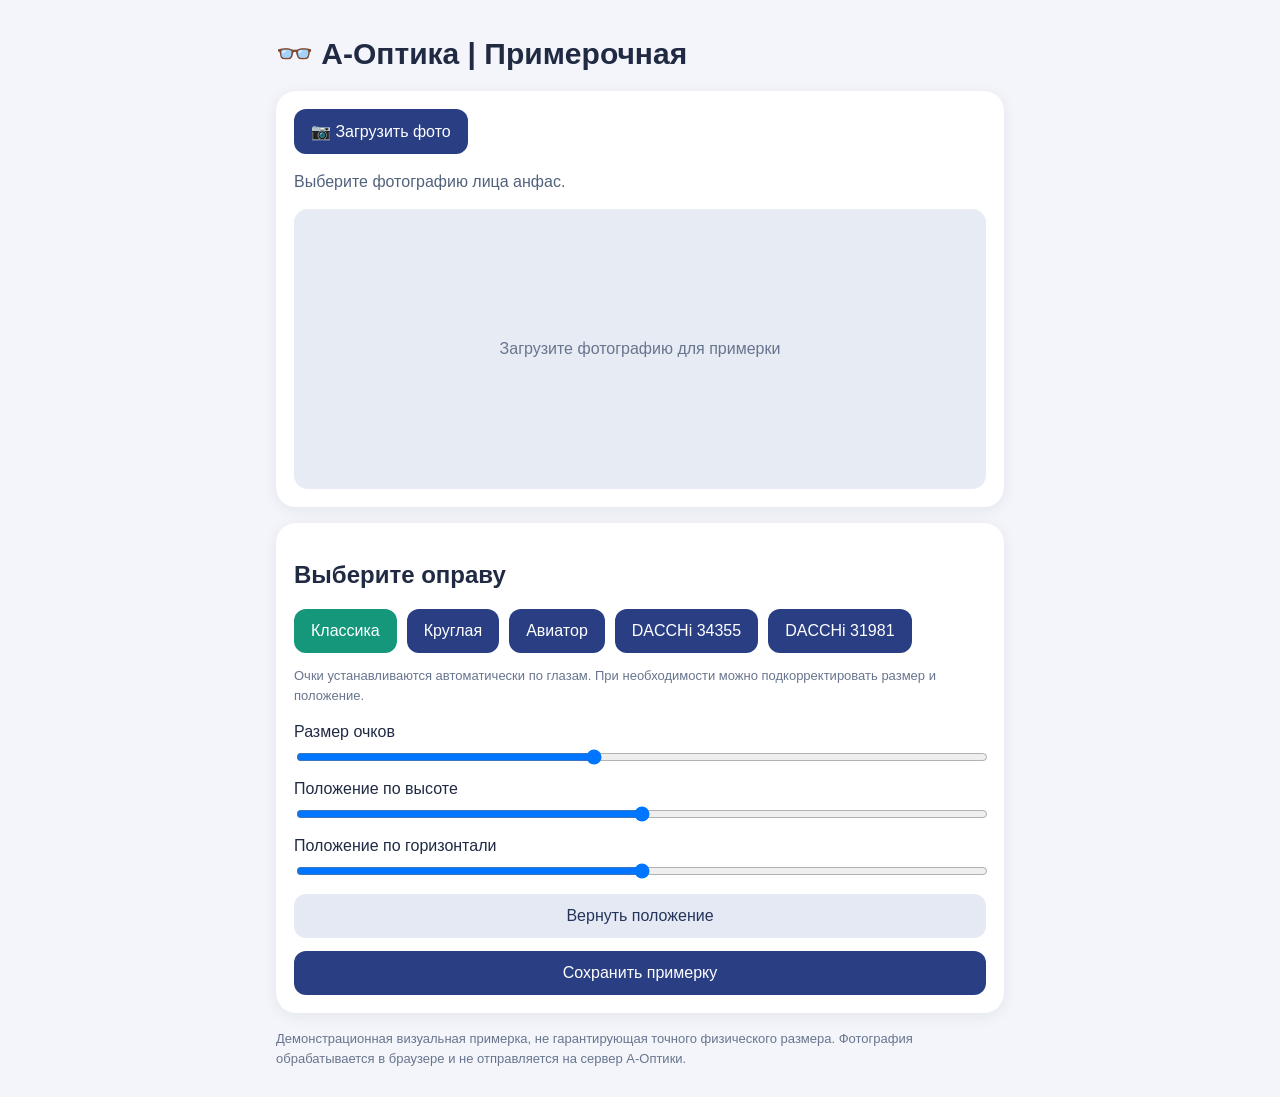
==== commit aabb47c3: "Improve initial frame alignment, horizontal adjustment and Telegram WebApp readiness" ====
--- a/index.html
+++ b/index.html
@@ -1,34 +1,36 @@
 <!doctype html>
 <html lang="ru"><head><meta charset="utf-8"><meta name="viewport" content="width=device-width,initial-scale=1"><title>А-Оптика — виртуальная примерочная</title>
 <style>*{box-sizing:border-box}body{margin:0;background:#f3f5fa;color:#202a43;font-family:Arial,sans-serif}main{max-width:760px;margin:auto;padding:16px}h1{font-size:clamp(22px,5vw,30px)}.panel{background:white;border-radius:20px;padding:18px;margin:16px 0;box-shadow:0 3px 15px #18234412}.btn,button{background:#293e83;border:0;border-radius:12px;padding:13px 17px;color:white;font:inherit;cursor:pointer}.btn{display:inline-block}input[type=file]{display:none}.stage{position:relative;background:#e7ebf3;border-radius:14px;overflow:hidden;margin-top:14px;touch-action:none}.stage canvas{display:block;width:100%;height:auto;touch-action:none}[hidden]{display:none!important}.placeholder{min-height:280px;display:grid;place-items:center;color:#68758e;text-align:center}.status{color:#52627d;line-height:1.45}.frames{display:flex;flex-wrap:wrap;gap:10px}.frames button.active{background:#15977c}.controls{display:grid;gap:13px;margin-top:18px}.controls label{display:grid;gap:6px}input[type=range]{width:100%}.secondary{background:#e5e9f4;color:#24345b}.small{font-size:13px;color:#68758e;line-height:1.5}</style></head>
-<body><main><h1>👓 А-Оптика | Примерочная</h1><section class="panel"><label class="btn" for="upload">📷 Загрузить фото</label><input type="file" id="upload" accept="image/*"><p id="status" class="status" aria-live="polite">Выберите фотографию лица анфас.</p><div id="stage" class="stage"><div id="placeholder" class="placeholder">Загрузите фотографию для примерки</div><canvas id="canvas" hidden></canvas></div></section><section class="panel"><h2>Выберите оправу</h2><div id="frames" class="frames"></div><p class="small">Очки устанавливаются автоматически по глазам. При необходимости можно подкорректировать размер и положение.</p><div class="controls"><label>Размер очков <input type="range" id="scale" min="70" max="140" value="100"></label><label>Положение по высоте <input type="range" id="vertical" min="-120" max="120" value="0"></label><button id="reset" class="secondary">Вернуть положение</button><button id="save">Сохранить примерку</button></div></section><p class="small">Демонстрационная визуальная примерка, не гарантирующая точного физического размера. Фотография обрабатывается в браузере и не отправляется на сервер А-Оптики.</p></main>
+<body><main><h1>👓 А-Оптика | Примерочная</h1><section class="panel"><label class="btn" for="upload">📷 Загрузить фото</label><input type="file" id="upload" accept="image/*"><p id="status" class="status" aria-live="polite">Выберите фотографию лица анфас.</p><div id="stage" class="stage"><div id="placeholder" class="placeholder">Загрузите фотографию для примерки</div><canvas id="canvas" hidden></canvas></div></section><section class="panel"><h2>Выберите оправу</h2><div id="frames" class="frames"></div><p class="small">Очки устанавливаются автоматически по глазам. При необходимости можно подкорректировать размер и положение.</p><div class="controls"><label>Размер очков <input type="range" id="scale" min="70" max="140" value="100"></label><label>Положение по высоте <input type="range" id="vertical" min="-120" max="120" value="0"></label><label>Положение по горизонтали <input type="range" id="horizontal" min="-120" max="120" value="0"></label><button id="reset" class="secondary">Вернуть положение</button><button id="save">Сохранить примерку</button></div></section><p class="small">Демонстрационная визуальная примерка, не гарантирующая точного физического размера. Фотография обрабатывается в браузере и не отправляется на сервер А-Оптики.</p></main>
 <script type="module">
 const $=id=>document.getElementById(id),canvas=$('canvas'),ctx=canvas.getContext('2d');
+window.Telegram?.WebApp?.ready();window.Telegram?.WebApp?.expand();
 // imageWidth: коэффициент ширины относительно расстояния между внешними уголками глаз.
 // offsetY: смещение центра оправы относительно линии глаз, в долях её ширины.
 const models=[
  {name:'Классика',type:'rect',color:'#252733',imageWidth:1.57,offsetY:0},
  {name:'Круглая',type:'round',color:'#29384d',imageWidth:1.57,offsetY:0},
  {name:'Авиатор',type:'aviator',color:'#8a7149',imageWidth:1.57,offsetY:0.04},
- {name:'DACCHi 34355',type:'image',src:'dacchi-34355.png',imageWidth:1.57,offsetY:0.055},
- {name:'DACCHi 31981',type:'image',src:'dacchi-31981.png',imageWidth:1.57,offsetY:0.04}
+ {name:'DACCHi 34355',type:'image',src:'dacchi-34355.png',imageWidth:1.57,offsetY:-0.065},
+ {name:'DACCHi 31981',type:'image',src:'dacchi-31981.png',imageWidth:1.57,offsetY:-0.055}
 ];
 let img=null,choice=0,anchor={x:.5,y:.43,eyeDist:0,angle:0},autoAnchor=null,drag=null,detectorPromise=null;
 const frameImages={};
+// Примерка рассчитана на визуальный подбор, а не на измерение посадки в миллиметрах.
 for(const model of models){if(model.type!=='image')continue;const picture=new Image();frameImages[model.src]={picture,bounds:null,ready:false};picture.onload=()=>{const entry=frameImages[model.src];entry.ready=true;entry.bounds=visibleBounds(picture);draw()};picture.onerror=()=>message('Не удалось загрузить оправу: '+model.src);picture.src=model.src}
 // Обрезаем только прозрачные внешние поля, не меняя пиксели исходной оправы.
 function visibleBounds(picture){const c=document.createElement('canvas');c.width=picture.naturalWidth;c.height=picture.naturalHeight;const g=c.getContext('2d',{willReadFrequently:true});g.drawImage(picture,0,0);const d=g.getImageData(0,0,c.width,c.height).data;let x0=c.width,y0=c.height,x1=-1,y1=-1;for(let y=0;y<c.height;y++)for(let x=0;x<c.width;x++){if(d[(y*c.width+x)*4+3]>18){x0=Math.min(x0,x);x1=Math.max(x1,x);y0=Math.min(y0,y);y1=Math.max(y1,y)}}return x1<0?{x:0,y:0,w:c.width,h:c.height}:{x:x0,y:y0,w:x1-x0+1,h:y1-y0+1}}
 $('frames').innerHTML=models.map((m,i)=>`<button data-id="${i}" class="${i===0?'active':''}">${m.name}</button>`).join('');
-$('frames').onclick=e=>{const b=e.target.closest('button[data-id]');if(!b)return;choice=Number(b.dataset.id);document.querySelectorAll('#frames button').forEach(el=>el.classList.toggle('active',el===b));$('scale').value=100;$('vertical').value=0;draw()};
+$('frames').onclick=e=>{const b=e.target.closest('button[data-id]');if(!b)return;choice=Number(b.dataset.id);document.querySelectorAll('#frames button').forEach(el=>el.classList.toggle('active',el===b));$('scale').value=100;$('vertical').value=0;$('horizontal').value=0;draw()};
 function message(t){$('status').textContent=t}
 function frameWidth(m){const base=anchor.eyeDist>0?anchor.eyeDist*m.imageWidth:canvas.width*.40;return base*Number($('scale').value)/100}
-function drawPhotoFrame(m){const entry=frameImages[m.src];if(!entry?.ready)return;const {picture,bounds:b}=entry,w=frameWidth(m),h=w*b.h/b.w;const x=anchor.x*canvas.width,y=anchor.y*canvas.height+w*m.offsetY+Number($('vertical').value)*canvas.height/1000;ctx.save();ctx.translate(x,y);ctx.rotate(anchor.angle);ctx.drawImage(picture,b.x,b.y,b.w,b.h,-w/2,-h/2,w,h);ctx.restore()}
-function drawFrame(){const m=models[choice];if(m.type==='image'){drawPhotoFrame(m);return}const w=frameWidth(m),cx=anchor.x*canvas.width,cy=anchor.y*canvas.height+w*m.offsetY+Number($('vertical').value)*canvas.height/1000;ctx.save();ctx.translate(cx,cy);ctx.rotate(anchor.angle);ctx.scale(w/240,w/240);ctx.strokeStyle=m.color;ctx.lineWidth=7;ctx.lineJoin='round';ctx.beginPath();if(m.type==='round'){ctx.ellipse(-58,0,40,31,0,0,Math.PI*2);ctx.ellipse(58,0,40,31,0,0,Math.PI*2)}else if(m.type==='rect'){ctx.roundRect(-103,-29,88,58,15);ctx.roundRect(15,-29,88,58,15)}else{for(const s of [-1,1]){ctx.moveTo(s*18,-20);ctx.quadraticCurveTo(s*60,-42,s*104,-20);ctx.lineTo(s*95,16);ctx.quadraticCurveTo(s*61,68,s*25,18);ctx.closePath()}}ctx.stroke();ctx.beginPath();ctx.moveTo(-17,-11);ctx.quadraticCurveTo(0,-23,17,-11);ctx.moveTo(-103,-17);ctx.lineTo(-120,-25);ctx.moveTo(103,-17);ctx.lineTo(120,-25);ctx.stroke();ctx.restore()}
+function drawPhotoFrame(m){const entry=frameImages[m.src];if(!entry?.ready)return;const {picture,bounds:b}=entry,w=frameWidth(m),h=w*b.h/b.w;const x=anchor.x*canvas.width+Number($('horizontal').value)*canvas.width/1000,y=anchor.y*canvas.height+w*m.offsetY+Number($('vertical').value)*canvas.height/1000;ctx.save();ctx.translate(x,y);ctx.rotate(anchor.angle);ctx.drawImage(picture,b.x,b.y,b.w,b.h,-w/2,-h/2,w,h);ctx.restore()}
+function drawFrame(){const m=models[choice];if(m.type==='image'){drawPhotoFrame(m);return}const w=frameWidth(m),cx=anchor.x*canvas.width+Number($('horizontal').value)*canvas.width/1000,cy=anchor.y*canvas.height+w*m.offsetY+Number($('vertical').value)*canvas.height/1000;ctx.save();ctx.translate(cx,cy);ctx.rotate(anchor.angle);ctx.scale(w/240,w/240);ctx.strokeStyle=m.color;ctx.lineWidth=7;ctx.lineJoin='round';ctx.beginPath();if(m.type==='round'){ctx.ellipse(-58,0,40,31,0,0,Math.PI*2);ctx.ellipse(58,0,40,31,0,0,Math.PI*2)}else if(m.type==='rect'){ctx.roundRect(-103,-29,88,58,15);ctx.roundRect(15,-29,88,58,15)}else{for(const s of [-1,1]){ctx.moveTo(s*18,-20);ctx.quadraticCurveTo(s*60,-42,s*104,-20);ctx.lineTo(s*95,16);ctx.quadraticCurveTo(s*61,68,s*25,18);ctx.closePath()}}ctx.stroke();ctx.beginPath();ctx.moveTo(-17,-11);ctx.quadraticCurveTo(0,-23,17,-11);ctx.moveTo(-103,-17);ctx.lineTo(-120,-25);ctx.moveTo(103,-17);ctx.lineTo(120,-25);ctx.stroke();ctx.restore()}
 function draw(){if(!img)return;ctx.clearRect(0,0,canvas.width,canvas.height);ctx.drawImage(img,0,0,canvas.width,canvas.height);drawFrame()}
 function initialAnchor(){return{x:.5,y:.43,eyeDist:0,angle:0}}
 async function getDetector(){if(!detectorPromise){detectorPromise=(async()=>{const {FaceLandmarker,FilesetResolver}=await import('./vision_bundle.mjs');const vision=await FilesetResolver.forVisionTasks(new URL('./',window.location.href).href);return FaceLandmarker.createFromOptions(vision,{baseOptions:{modelAssetPath:new URL('./face_landmarker.task',window.location.href).href,delegate:'CPU'},runningMode:'IMAGE',numFaces:1})})().catch(e=>{detectorPromise=null;throw e})}return detectorPromise}
 function landmarksToAnchor(p){const left=p[33],right=p[263];if(!left||!right)return null;const dx=(right.x-left.x)*canvas.width,dy=(right.y-left.y)*canvas.height,dist=Math.hypot(dx,dy);return{x:(left.x+right.x)/2,y:(left.y+right.y)/2,eyeDist:dist,angle:Math.atan2(dy,dx)}}
-$('upload').onchange=async e=>{const file=e.target.files?.[0];if(!file)return;message('Загружаем фотографию…');const url=URL.createObjectURL(file),next=new Image();try{await new Promise((resolve,reject)=>{next.onload=resolve;next.onerror=()=>reject(new Error('Не удалось прочитать изображение. Попробуйте JPG или PNG.'));next.src=url});img=next;const ratio=Math.min(1,1800/Math.max(next.naturalWidth,next.naturalHeight));canvas.width=Math.max(1,Math.round(next.naturalWidth*ratio));canvas.height=Math.max(1,Math.round(next.naturalHeight*ratio));canvas.hidden=false;$('placeholder').hidden=true;anchor=initialAnchor();autoAnchor=null;$('scale').value=100;$('vertical').value=0;draw();message('Фото загружено. Определяем положение глаз…');try{const detector=await getDetector();const result=detector.detect(next);const p=result.faceLandmarks?.[0],a=p&&landmarksToAnchor(p);if(a){autoAnchor=a;anchor={...a};draw();message('Лицо распознано. Размер оправы установлен автоматически.')}else message('Лицо не найдено. Переместите оправу вручную.')}catch(err){console.warn(err);message('Распознавание недоступно ('+(err?.message||'ошибка')+'). Переместите оправу вручную.')}}catch(err){message(err.message)}finally{URL.revokeObjectURL(url);e.target.value=''}};
+$('upload').onchange=async e=>{const file=e.target.files?.[0];if(!file)return;message('Загружаем фотографию…');const url=URL.createObjectURL(file),next=new Image();try{await new Promise((resolve,reject)=>{next.onload=resolve;next.onerror=()=>reject(new Error('Не удалось прочитать изображение. Попробуйте JPG или PNG.'));next.src=url});img=next;const ratio=Math.min(1,1800/Math.max(next.naturalWidth,next.naturalHeight));canvas.width=Math.max(1,Math.round(next.naturalWidth*ratio));canvas.height=Math.max(1,Math.round(next.naturalHeight*ratio));canvas.hidden=false;$('placeholder').hidden=true;anchor=initialAnchor();autoAnchor=null;$('scale').value=100;$('vertical').value=0;$('horizontal').value=0;draw();message('Фото загружено. Определяем положение глаз…');try{const detector=await getDetector();const result=detector.detect(next);const p=result.faceLandmarks?.[0],a=p&&landmarksToAnchor(p);if(a){autoAnchor=a;anchor={...a};draw();message('Лицо распознано. Размер оправы установлен автоматически.')}else message('Лицо не найдено. Переместите оправу вручную.')}catch(err){console.warn(err);message('Распознавание недоступно ('+(err?.message||'ошибка')+'). Переместите оправу вручную.')}}catch(err){message(err.message)}finally{URL.revokeObjectURL(url);e.target.value=''}};
 canvas.addEventListener('pointerdown',e=>{if(!img)return;drag={x:e.clientX,y:e.clientY,ax:anchor.x,ay:anchor.y};canvas.setPointerCapture(e.pointerId)});canvas.addEventListener('pointermove',e=>{if(!drag)return;const r=canvas.getBoundingClientRect();anchor.x=drag.ax+(e.clientX-drag.x)/r.width;anchor.y=drag.ay+(e.clientY-drag.y)/r.height;draw()});for(const ev of ['pointerup','pointercancel','lostpointercapture'])canvas.addEventListener(ev,()=>drag=null);
-$('scale').oninput=draw;$('vertical').oninput=draw;$('reset').onclick=()=>{if(!img)return;anchor={...(autoAnchor||initialAnchor())};$('scale').value=100;$('vertical').value=0;draw()};$('save').onclick=()=>{if(!img)return message('Сначала загрузите фото.');try{const a=document.createElement('a');a.download='a-optika-primerka.png';a.href=canvas.toDataURL('image/png');document.body.append(a);a.click();a.remove()}catch(e){message('Не удалось сохранить изображение: '+e.message)}};
+$('scale').oninput=draw;$('vertical').oninput=draw;$('horizontal').oninput=draw;$('reset').onclick=()=>{if(!img)return;anchor={...(autoAnchor||initialAnchor())};$('scale').value=100;$('vertical').value=0;$('horizontal').value=0;draw()};$('save').onclick=()=>{if(!img)return message('Сначала загрузите фото.');try{const a=document.createElement('a');a.download='a-optika-primerka.png';a.href=canvas.toDataURL('image/png');document.body.append(a);a.click();a.remove()}catch(e){message('Не удалось сохранить изображение: '+e.message)}};
 </script></body></html>
